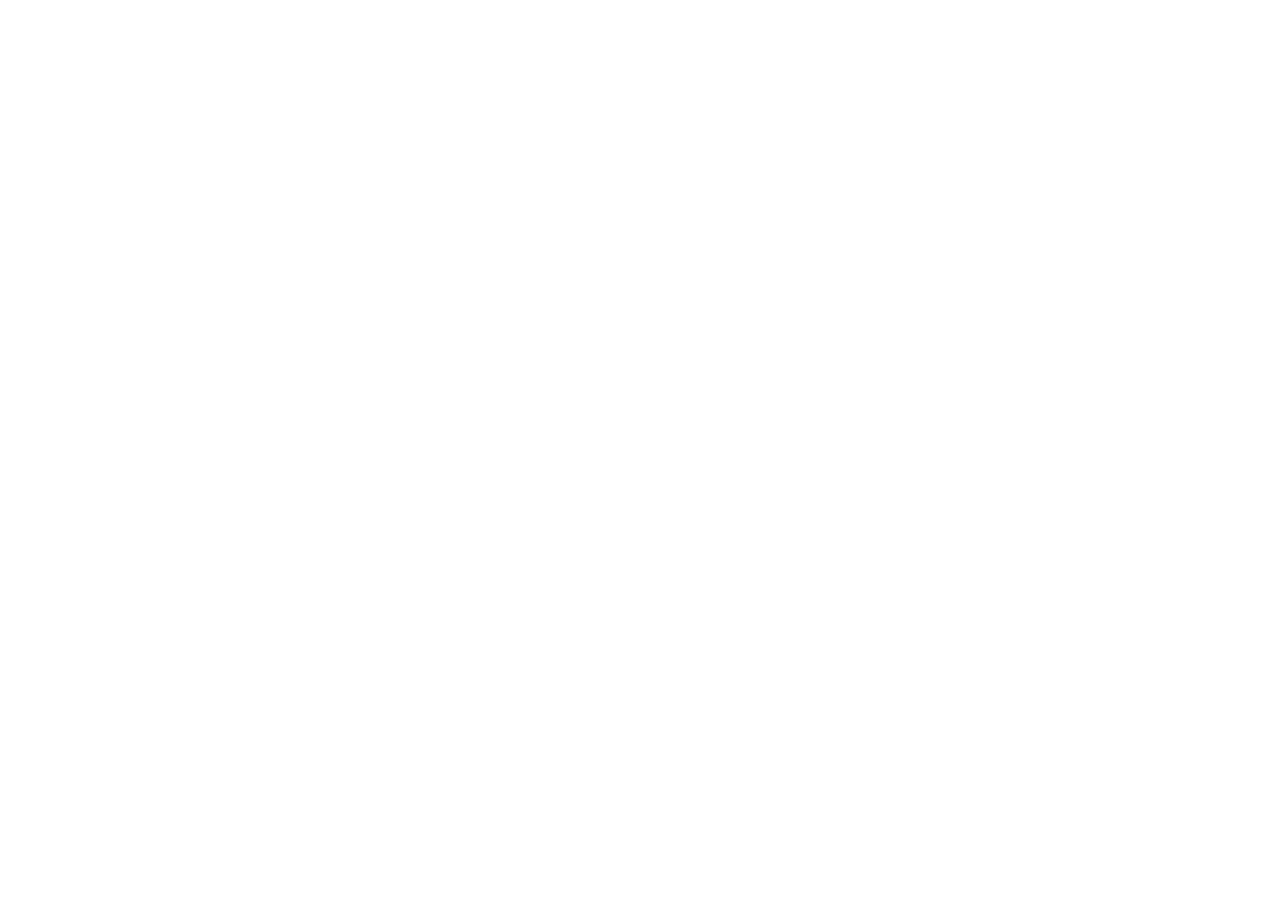
==== ToDo.html @ 015cafed "create html base" ====
<!DOCTYPE html>
<html lang="en-us">
    <head>
        <title>To Do List</title>
        <meta name="viewport" content="width=device-width, initial-scale=1.0">
        <meta charset="UTF-8">
    </head>
    <body>

    </body>
</html>
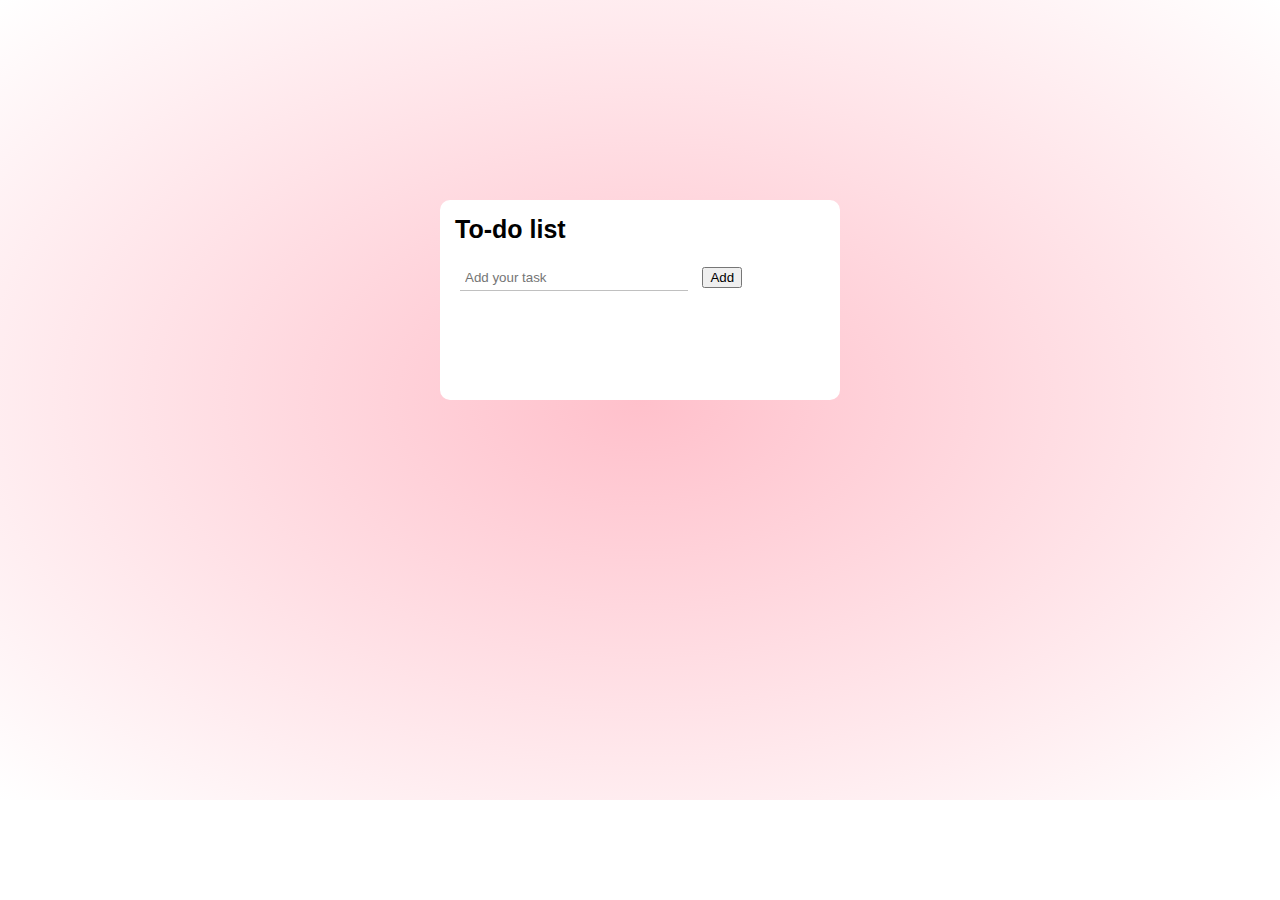
==== commit f64993d4: "change css form input" ====
--- a/ToDo.html
+++ b/ToDo.html
@@ -4,8 +4,16 @@
         <title>To Do List</title>
         <meta name="viewport" content="width=device-width, initial-scale=1.0">
         <meta charset="UTF-8">
+        <link rel="stylesheet" href="ToDo.css">
     </head>
     <body>
-
+        <div class="main_todo">
+            <h1>To-do list</h1>
+            <form>
+                <input class="input" type="text" placeholder="Add your task">
+                <button type="button">Add</button>
+            </form>
+            
+        </div>
     </body>
 </html>--- a/ToDo.css
+++ b/ToDo.css
@@ -0,0 +1,37 @@
+* {
+    box-sizing: border-box;
+}
+body {
+    height: 600px;
+    margin: 0;
+    padding: 0;
+    background: radial-gradient(pink, white);
+    background-repeat: no-repeat;
+}
+.main_todo {
+    background-color: white;
+    width: 400px;
+    min-height: 200px;
+    margin-left: auto;
+    margin-right: auto;
+    margin-top: 200px;
+    border-radius: 10px;
+    font-family: Arial, Helvetica, sans-serif;
+}
+.main_todo h1 {
+    font-size: 25px;
+    padding: 15px 0 0 15px;
+}
+form {
+    padding: 5px 0 0 20px;
+    position: relative;
+}
+.input {
+    margin-right: 10px;
+    padding: 5px;
+    height: 25px;
+    width: 60%;
+    border: none;
+    border-bottom: 1px solid rgba(128, 128, 128, 0.493);
+    
+}
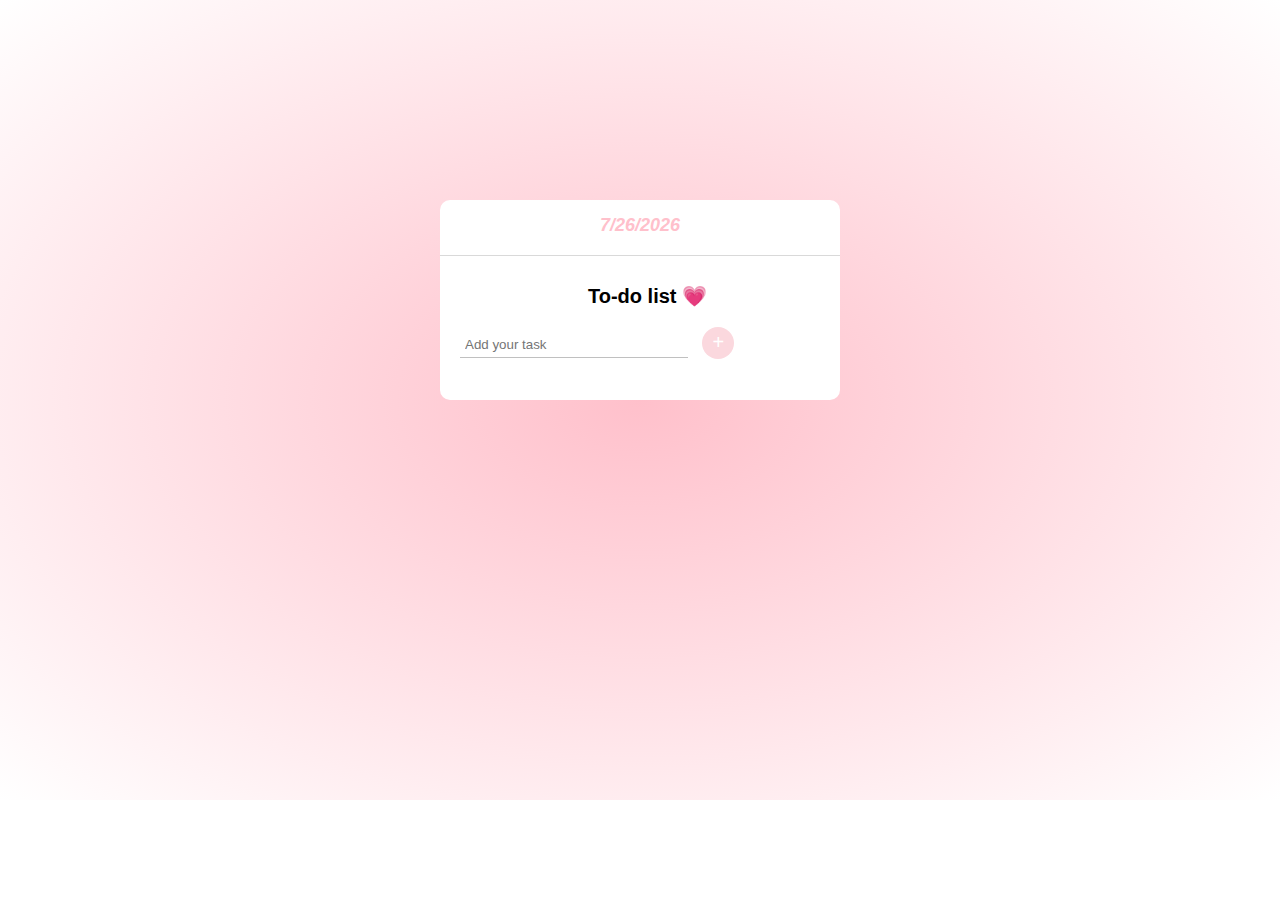
==== commit c5428967: "add date on top" ====
--- a/ToDo.html
+++ b/ToDo.html
@@ -8,10 +8,17 @@
     </head>
     <body>
         <div class="main_todo">
-            <h1>To-do list</h1>
+            <div class="date">
+                <i><p id="date"></p></i>
+                <script>
+                    const date = new Date();
+                    document.getElementById('date').innerHTML = date.toLocaleDateString();
+                </script>
+            </div>
+            <h1>To-do list &#128151</h1>
             <form>
                 <input class="input" type="text" placeholder="Add your task">
-                <button type="button">Add</button>
+                <button type="button">+</button>
             </form>
             
         </div>
--- a/ToDo.css
+++ b/ToDo.css
@@ -18,8 +18,21 @@
     border-radius: 10px;
     font-family: Arial, Helvetica, sans-serif;
 }
+.date {
+    text-align: center;
+    font-size: 17px;
+    border-bottom: 1px solid rgba(128, 128, 128, 0.299);
+}
+#date {
+    padding: 15px;
+    margin: 4px;
+    color: pink;
+    font-weight: 600;
+    font-size: 18px;
+}
 .main_todo h1 {
-    font-size: 25px;
+    font-size: 20px;
+    text-align: center;
     padding: 15px 0 0 15px;
 }
 form {
@@ -33,5 +46,20 @@
     width: 60%;
     border: none;
     border-bottom: 1px solid rgba(128, 128, 128, 0.493);
+}
+.input:focus {
+    outline: none !important;
+    border: none;
+    border-bottom: 1px solid rgba(128, 128, 128, 0.712);
     
 }
+button {
+    width: 32px;
+    height: 32px;
+    border-radius: 50%;
+    border: none;
+    background-color: rgb(251, 216, 222);
+    color: white;
+    font-size: 20px;
+    text-align: center;
+}
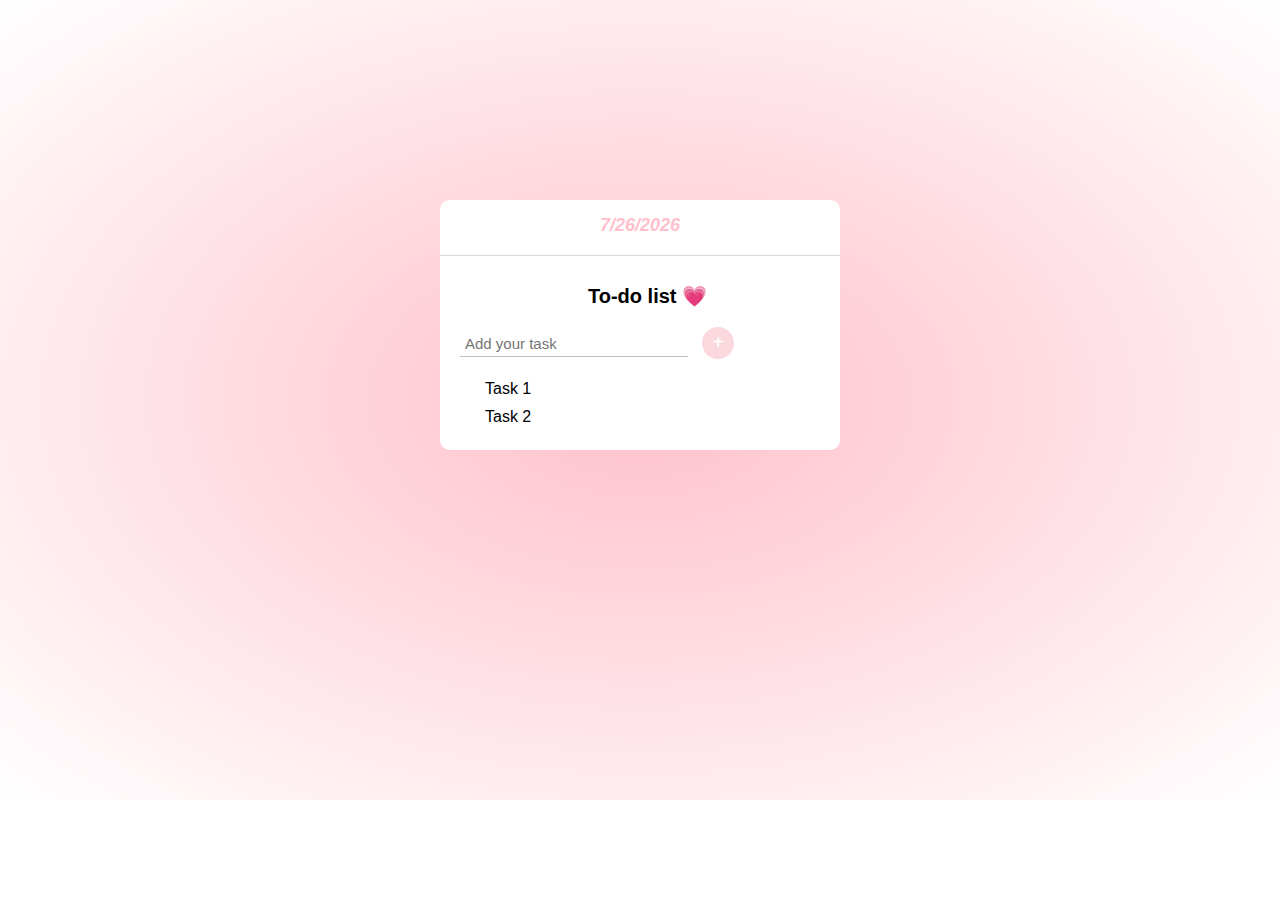
==== commit 408ac071: "add list_container css" ====
--- a/ToDo.html
+++ b/ToDo.html
@@ -20,7 +20,10 @@
                 <input class="input" type="text" placeholder="Add your task">
                 <button type="button">+</button>
             </form>
-            
+            <ul ld="list_container">
+                <li>Task 1</li>
+                <li>Task 2</li>
+            </ul>
         </div>
     </body>
 </html>--- a/ToDo.css
+++ b/ToDo.css
@@ -11,12 +11,13 @@
 .main_todo {
     background-color: white;
     width: 400px;
-    min-height: 200px;
+    min-height: 250px;
     margin-left: auto;
     margin-right: auto;
     margin-top: 200px;
     border-radius: 10px;
     font-family: Arial, Helvetica, sans-serif;
+
 }
 .date {
     text-align: center;
@@ -46,12 +47,12 @@
     width: 60%;
     border: none;
     border-bottom: 1px solid rgba(128, 128, 128, 0.493);
+    font-size: 15px;
 }
 .input:focus {
     outline: none !important;
     border: none;
     border-bottom: 1px solid rgba(128, 128, 128, 0.712);
-    
 }
 button {
     width: 32px;
@@ -63,3 +64,7 @@
     font-size: 20px;
     text-align: center;
 }
+ul li {
+    padding: 5px;
+    list-style: none;
+}
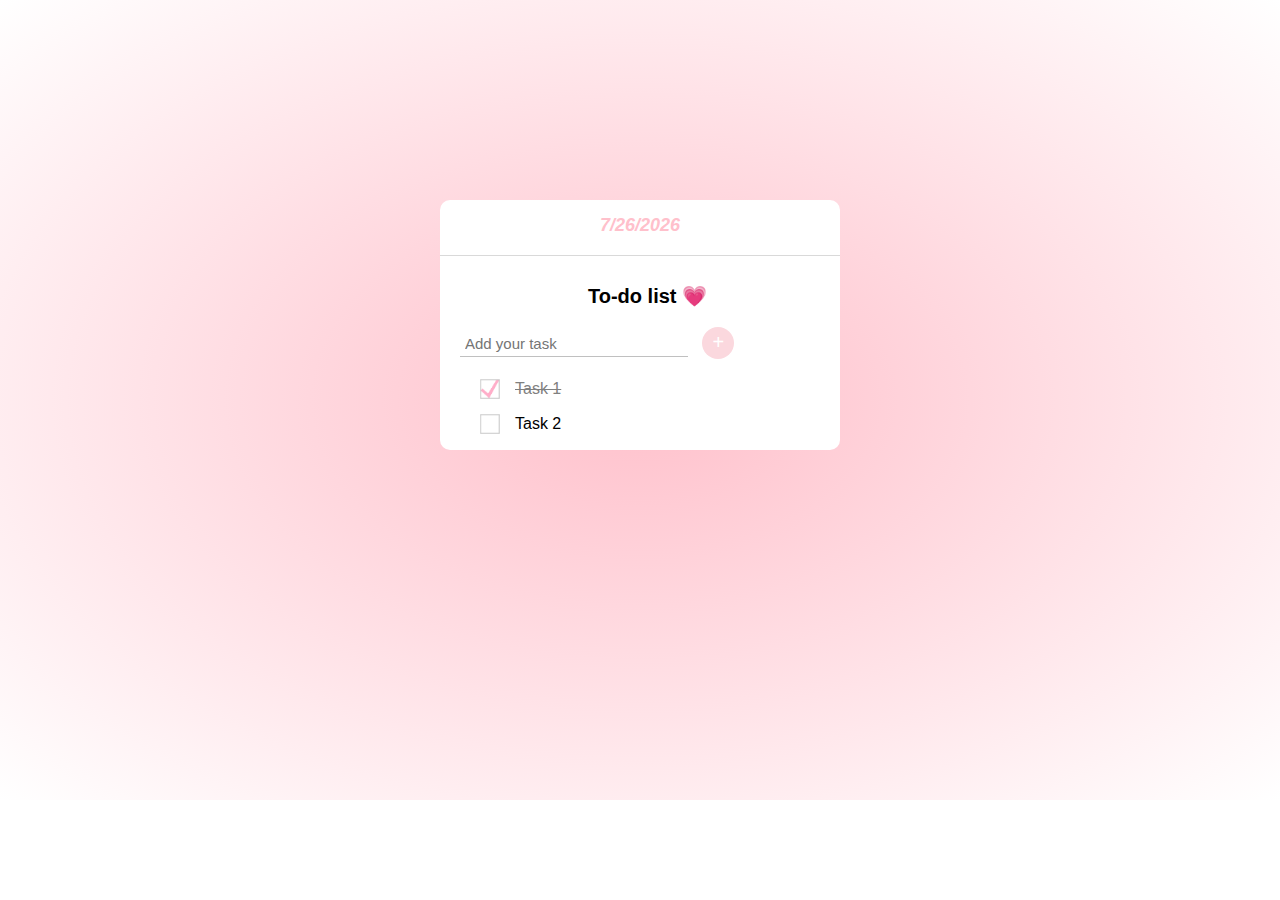
==== commit 5202cc71: "add check- and unchecked box css" ====
--- a/ToDo.html
+++ b/ToDo.html
@@ -20,8 +20,8 @@
                 <input class="input" type="text" placeholder="Add your task">
                 <button type="button">+</button>
             </form>
-            <ul ld="list_container">
-                <li>Task 1</li>
+            <ul id="list_container">
+                <li class="checked">Task 1</li>
                 <li>Task 2</li>
             </ul>
         </div>
--- a/ToDo.css
+++ b/ToDo.css
@@ -63,8 +63,29 @@
     color: white;
     font-size: 20px;
     text-align: center;
+    cursor: pointer;
 }
 ul li {
-    padding: 5px;
+    padding: 5px 6px 12px 35px;
     list-style: none;
+    cursor: pointer;
+    position: relative;
 }
+ul li::before {
+    content: "";
+    background-image: url("unn.png");
+    background-size: cover;
+    background-position: center;
+    position: absolute;
+    height: 20px;
+    width: 20px;
+    left: 0px;
+    top: 4px;
+}
+.checked {
+    color: gray;
+    text-decoration: line-through;
+}
+.checked::before {
+    background-image: url("check_new.png");
+}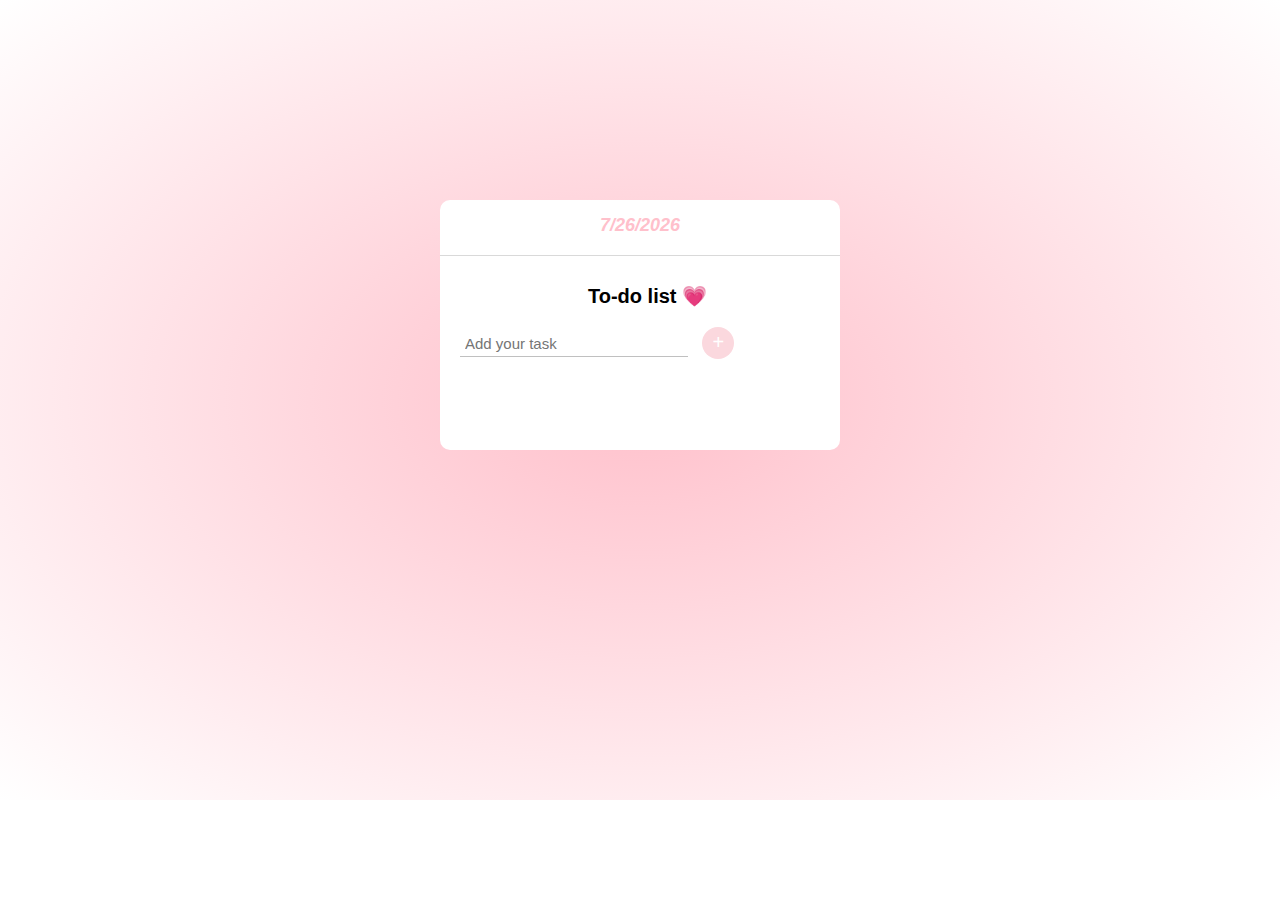
==== commit 8d3cf848: "write js code to add tasks" ====
--- a/ToDo.html
+++ b/ToDo.html
@@ -5,6 +5,7 @@
         <meta name="viewport" content="width=device-width, initial-scale=1.0">
         <meta charset="UTF-8">
         <link rel="stylesheet" href="ToDo.css">
+        
     </head>
     <body>
         <div class="main_todo">
@@ -17,13 +18,14 @@
             </div>
             <h1>To-do list &#128151</h1>
             <form>
-                <input class="input" type="text" placeholder="Add your task">
-                <button type="button">+</button>
+                <input class="input" type="text" placeholder="Add your task" id="input_box">
+                <button type="button" onclick="addTask()">+</button>
             </form>
             <ul id="list_container">
-                <li class="checked">Task 1</li>
-                <li>Task 2</li>
+                
             </ul>
         </div>
+
+        <script src="ToDo.js"></script>
     </body>
 </html>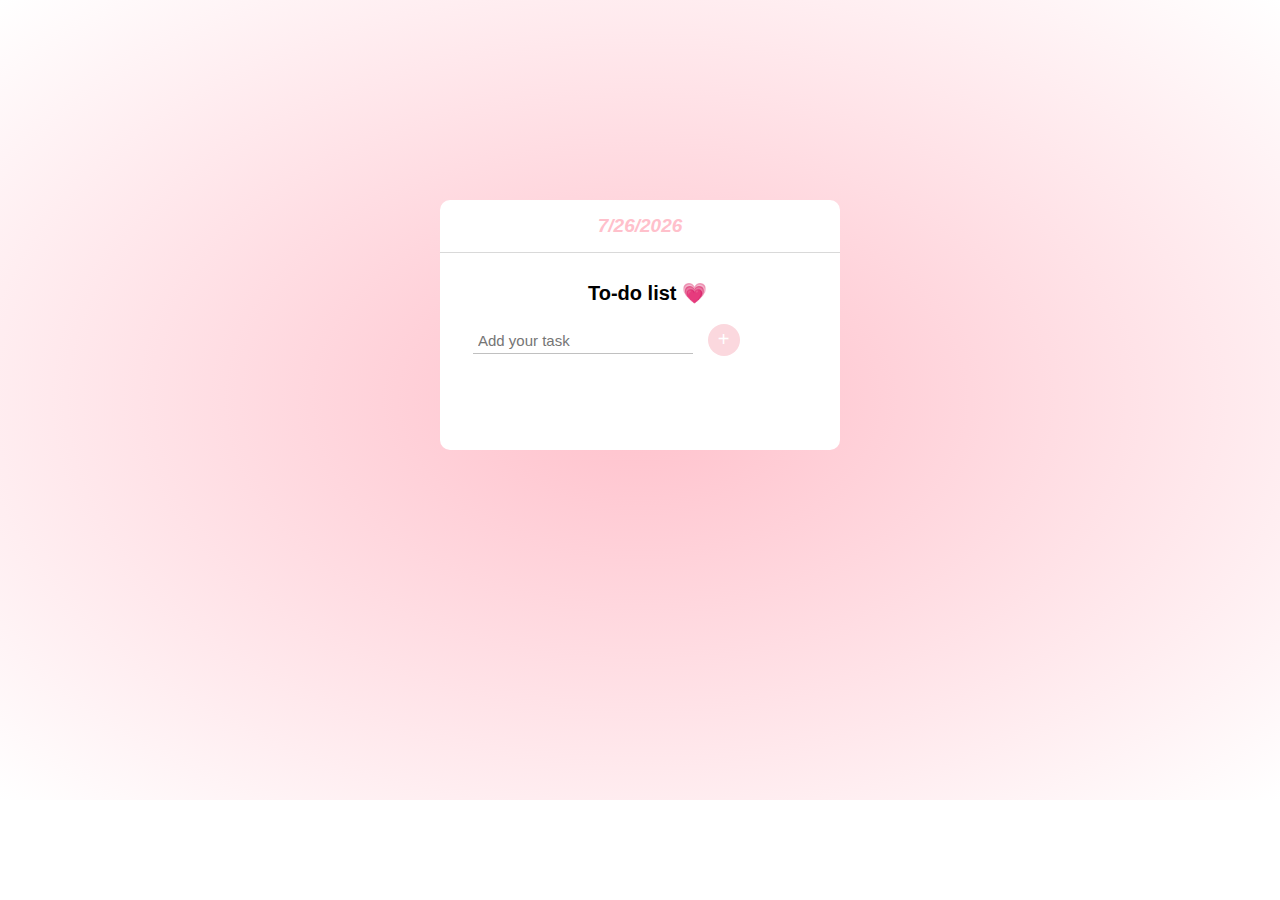
==== commit ddda2d3e: "correct css: position of tasks, position and font size of date" ====
--- a/ToDo.html
+++ b/ToDo.html
@@ -5,7 +5,6 @@
         <meta name="viewport" content="width=device-width, initial-scale=1.0">
         <meta charset="UTF-8">
         <link rel="stylesheet" href="ToDo.css">
-        
     </head>
     <body>
         <div class="main_todo">
@@ -21,9 +20,9 @@
                 <input class="input" type="text" placeholder="Add your task" id="input_box">
                 <button type="button" onclick="addTask()">+</button>
             </form>
-            <ul id="list_container">
-                
-            </ul>
+            <div class="ul_li">
+                <ul id="list_container"></ul>
+            </div>
         </div>
 
         <script src="ToDo.js"></script>
--- a/ToDo.css
+++ b/ToDo.css
@@ -21,15 +21,15 @@
 }
 .date {
     text-align: center;
-    font-size: 17px;
     border-bottom: 1px solid rgba(128, 128, 128, 0.299);
 }
 #date {
     padding: 15px;
-    margin: 4px;
+    margin-top: 5px;
+    margin-bottom: 0px;
     color: pink;
     font-weight: 600;
-    font-size: 18px;
+    font-size: 19px;
 }
 .main_todo h1 {
     font-size: 20px;
@@ -37,7 +37,7 @@
     padding: 15px 0 0 15px;
 }
 form {
-    padding: 5px 0 0 20px;
+    padding: 5px 0 0 33px;
     position: relative;
 }
 .input {
@@ -65,8 +65,14 @@
     text-align: center;
     cursor: pointer;
 }
+button:hover {
+    background-color: rgb(250, 203, 211);
+}
+.ul_li {
+    padding: 5px;
+}
 ul li {
-    padding: 5px 6px 12px 35px;
+    padding: 5px 6px 12px 25px;
     list-style: none;
     cursor: pointer;
     position: relative;
@@ -79,7 +85,7 @@
     position: absolute;
     height: 20px;
     width: 20px;
-    left: 0px;
+    left: -8px;
     top: 4px;
 }
 .checked {
@@ -88,4 +94,13 @@
 }
 .checked::before {
     background-image: url("check_new.png");
+}
+ul li span {
+    position: absolute;
+    right: 25px;
+    padding: 5px;
+    color: gray;
+}
+ul li span:hover {
+    color: black;
 }